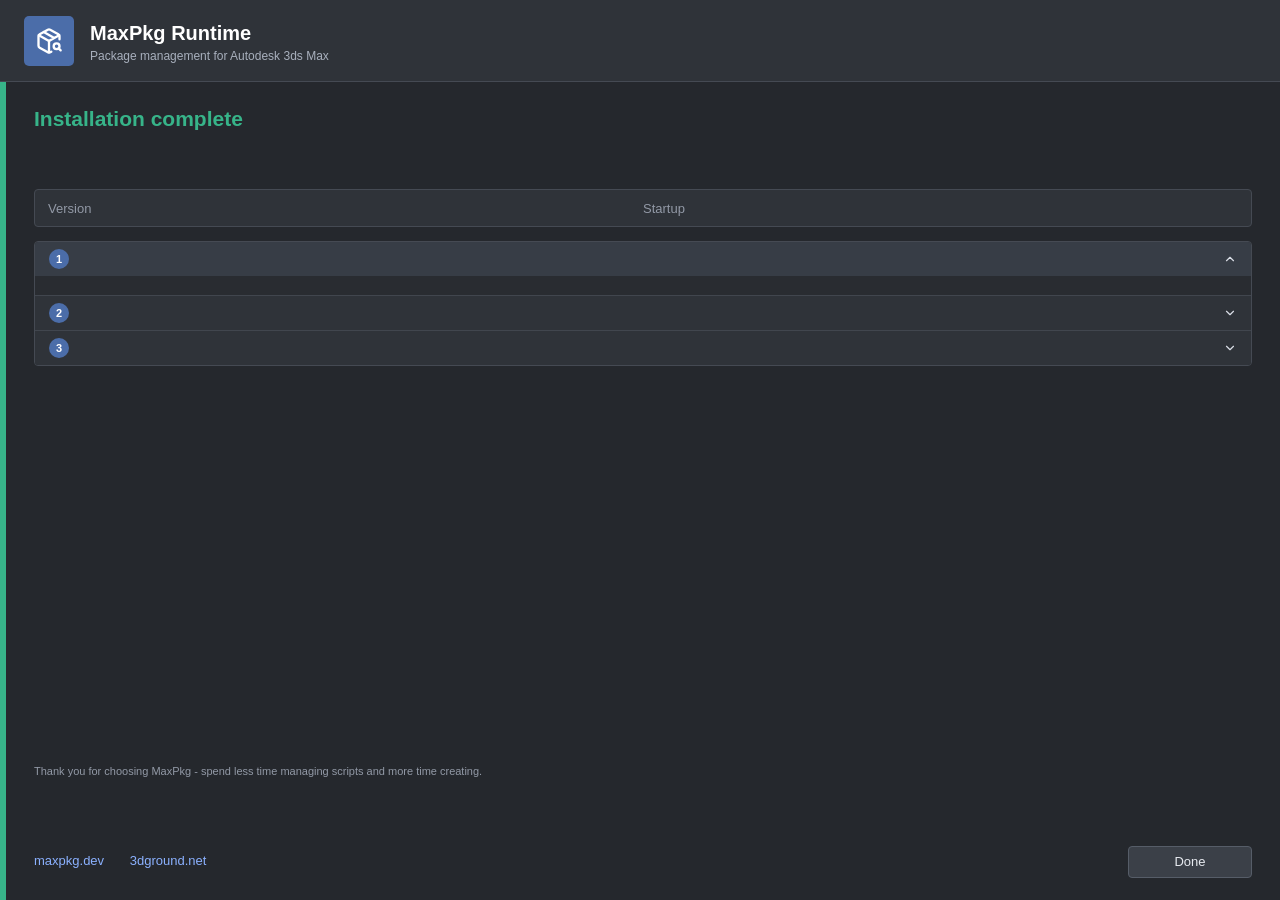
==== ui/common/result-dialog.html @ f8d1f2af "1.0.1" ====
<!doctype html>
<html>
<head>
    <meta http-equiv="X-UA-Compatible" content="IE=9">
    <meta charset="utf-8">
    <title>MaxPkg Runtime</title>
    <link rel="stylesheet" href="css/variables.css">
    <link rel="stylesheet" href="css/layout.css">
    <link rel="stylesheet" href="css/typography.css">
    <link rel="stylesheet" href="css/buttons.css">
    <link rel="stylesheet" href="result-dialog.css">
</head>
<body id="resultBody" class="result-body status-success">
    <div class="result-shell">
        <div class="result-header clearfix">
            <div class="result-logo">
                <img src="icons/maxpkg-logo.svg" alt="MaxPkg">
            </div>
            <div class="result-brand">
                <strong>MaxPkg Runtime</strong>
                <span>Package management for Autodesk 3ds Max</span>
            </div>
        </div>

        <div class="result-content">
            <div class="result-accent"></div>
            <h1 id="resultHeading">Installation complete</h1>
            <p id="resultSummary" class="result-summary"></p>

            <div class="result-meta clearfix">
                <div class="result-meta-entry">
                    <span>Version</span>
                    <strong id="versionText"></strong>
                </div>
                <div class="result-meta-entry">
                    <span>Startup</span>
                    <strong id="startupText"></strong>
                </div>
            </div>

            <div class="result-guide">
                <h2 id="guideTitle"></h2>
                <div class="quick-guide">
                    <div class="quick-guide-entry is-expanded">
                        <button class="quick-guide-toggle is-active" type="button" data-guide-toggle="guideStepOne" aria-expanded="true">
                            <span class="quick-guide-number">1</span>
                            <strong id="guideStepOneTitle"></strong>
                            <img src="icons/chevron-down.svg" alt="">
                        </button>
                        <div id="guideStepOne" class="quick-guide-panel">
                            <p id="guideStepOneContent"></p>
                        </div>
                    </div>
                    <div class="quick-guide-entry">
                        <button class="quick-guide-toggle" type="button" data-guide-toggle="guideStepTwo" aria-expanded="false">
                            <span class="quick-guide-number">2</span>
                            <strong id="guideStepTwoTitle"></strong>
                            <img src="icons/chevron-down.svg" alt="">
                        </button>
                        <div id="guideStepTwo" class="quick-guide-panel is-hidden">
                            <p id="guideStepTwoContent"></p>
                        </div>
                    </div>
                    <div class="quick-guide-entry">
                        <button class="quick-guide-toggle" type="button" data-guide-toggle="guideStepThree" aria-expanded="false">
                            <span class="quick-guide-number">3</span>
                            <strong id="guideStepThreeTitle"></strong>
                            <img src="icons/chevron-down.svg" alt="">
                        </button>
                        <div id="guideStepThree" class="quick-guide-panel is-hidden">
                            <p id="guideStepThreeContent"></p>
                        </div>
                    </div>
                </div>
            </div>

            <div class="result-gratitude">
                Thank you for choosing MaxPkg - spend less time managing scripts and more time creating.
            </div>

            <div class="result-footer clearfix">
                <div class="result-links">
                    <a href="https://maxpkg.dev">maxpkg.dev</a>
                    <a href="https://3dground.net">3dground.net</a>
                </div>
                <div class="result-actions">
                    <a id="primaryAction" class="button button-primary is-hidden" href="maxpkg://result/primary"></a>
                    <a class="button" href="maxpkg://result/done">Done</a>
                </div>
            </div>
        </div>
    </div>
    <script src="result-dialog.js"></script>
</body>
</html>
---- ui/common/css/variables.css ----
/* IE9 has no CSS custom properties. Theme values live in this shared file. */
html,
body {
    background: #25282d;
    color: #d9dde5;
}

.surface-primary {
    background: #2f3339;
    border-color: #454a53;
}

.surface-secondary {
    background: #292c31;
    border-color: #3c4149;
}

.text-muted {
    color: #9299a6;
}

.text-accent {
    color: #8bb1ff;
}

.text-success {
    color: #7dcf91;
}

.text-warning {
    color: #e3b56d;
}

.text-danger {
    color: #ef8585;
}
---- ui/common/css/layout.css ----
html,
body {
    width: 100%;
    height: 100%;
    margin: 0;
    padding: 0;
    overflow: hidden;
}

* {
    box-sizing: border-box;
}

img {
    border: 0;
}

button,
a,
label,
input[type="checkbox"],
input[type="radio"],
[role="button"],
.html-select,
.context-menu {
    -webkit-user-select: none;
    -moz-user-select: none;
    -ms-user-select: none;
    user-select: none;
}

.clearfix:after {
    display: block;
    clear: both;
    content: "";
}

.is-hidden {
    display: none !important;
}

.scroll-region {
    overflow-x: hidden;
    overflow-y: auto;
}
---- ui/common/css/typography.css ----
html,
body,
button,
input,
select,
textarea {
    font-family: "Segoe UI", Arial, sans-serif;
    font-size: 13px;
}

h1,
h2,
h3,
p {
    margin-top: 0;
}

h1 {
    font-size: 20px;
}

h2 {
    font-size: 18px;
}

h3 {
    font-size: 14px;
}

.ellipsis {
    overflow: hidden;
    white-space: nowrap;
    text-overflow: ellipsis;
}
---- ui/common/css/buttons.css ----
.button,
.icon-button {
    display: inline-block;
    border: 1px solid #565d68;
    border-radius: 4px;
    background: #3b4048;
    color: #e7eaf0;
    text-align: center;
    text-decoration: none;
    vertical-align: middle;
    cursor: pointer;
}

.button {
    min-height: 32px;
    padding: 6px 11px;
    line-height: 18px;
}

.icon-button {
    width: 32px;
    height: 32px;
    padding: 6px;
}

.button + .button,
.button + .icon-button,
.icon-button + .button,
.icon-button + .icon-button {
    margin-left: 12px;
}

.button:hover,
.button:focus,
.icon-button:hover,
.icon-button:focus {
    border-color: #86a7ea;
    background: #4a5e84;
    color: #ffffff;
    outline: none;
}

.button-primary {
    border-color: #6689d2;
    background: #4b6da9;
    color: #ffffff;
}

.button-danger {
    border-color: #9b5555;
    color: #ffc4c4;
}

.button[disabled],
.icon-button[disabled] {
    cursor: default;
    opacity: .5;
}

.icon {
    display: inline-block;
    width: 16px;
    height: 16px;
    margin-right: 5px;
    border: 0;
    vertical-align: -3px;
}

.icon-button .icon {
    margin-right: 0;
}
---- ui/common/result-dialog.css ----
/*
 * Styles the non-modal Runtime result rollout.
 * Copyright (c) 2026 Lukianenko Vasyl
 * https://maxpkg.dev
 * Developed by https://3dground.net (3DGROUND)
 */

.result-body {
    min-width: 620px;
    min-height: 460px;
    background: #25282d;
}

.result-shell {
    position: relative;
    width: 100%;
    height: 100%;
    background: #25282d;
    color: #d9dde5;
}

.result-header {
    height: 82px;
    padding: 16px 24px;
    border-bottom: 1px solid #454a53;
    background: #2f3339;
}

.result-logo {
    float: left;
    width: 50px;
    height: 50px;
    padding: 11px;
    border-radius: 5px;
    background: #4b6da9;
}

.result-logo img {
    width: 28px;
    height: 28px;
}

.result-brand {
    float: left;
    padding: 4px 0 0 16px;
}

.result-brand strong,
.result-brand span {
    display: block;
}

.result-brand strong {
    color: #ffffff;
    font-size: 20px;
    line-height: 27px;
}

.result-brand span {
    color: #a8b0bd;
    font-size: 12px;
    line-height: 18px;
}

.result-content {
    position: absolute;
    top: 82px;
    right: 0;
    bottom: 0;
    left: 0;
    padding: 25px 28px 22px 34px;
}

.result-accent {
    position: absolute;
    top: 0;
    bottom: 0;
    left: 0;
    width: 6px;
    background: #37b489;
}

.status-error .result-accent {
    background: #d45265;
}

.status-removal .result-accent {
    background: #d2747d;
}

.result-content h1 {
    margin-bottom: 8px;
    color: #37b489;
    font-size: 21px;
}

.status-error .result-content h1 {
    color: #ef8585;
}

.status-removal .result-content h1 {
    color: #e08a91;
}

.result-summary {
    height: 38px;
    margin-bottom: 12px;
    color: #e2e6ed;
    font-size: 13px;
    line-height: 19px;
}

.result-meta {
    margin-bottom: 14px;
    padding: 10px 13px;
    border: 1px solid #454a53;
    border-radius: 4px;
    background: #2f3339;
}

.result-meta-entry {
    float: left;
    width: 50%;
}

.result-meta-entry span,
.result-meta-entry strong {
    display: inline-block;
    vertical-align: middle;
}

.result-meta-entry span {
    width: 62px;
    color: #9299a6;
}

.result-meta-entry strong {
    color: #ffffff;
    font-weight: 600;
}

.result-guide {
    height: 184px;
}

.result-guide h2 {
    margin-bottom: 7px;
    color: #ffffff;
    font-size: 15px;
}

.quick-guide {
    border: 1px solid #454a53;
    border-radius: 4px;
    background: #292c31;
    overflow: hidden;
}

.quick-guide-entry + .quick-guide-entry {
    border-top: 1px solid #41464e;
}

.quick-guide-toggle {
    position: relative;
    display: block;
    width: 100%;
    height: 34px;
    padding: 0 38px 0 48px;
    border: 0;
    background: #2f3339;
    color: #d9dde5;
    font-family: "Segoe UI", Arial, sans-serif;
    font-size: 13px;
    line-height: 34px;
    text-align: left;
    cursor: pointer;
}

.quick-guide-toggle:hover,
.quick-guide-toggle:focus,
.quick-guide-toggle.is-active {
    background: #373d46;
    color: #ffffff;
    outline: none;
}

.quick-guide-number {
    position: absolute;
    top: 7px;
    left: 14px;
    width: 20px;
    height: 20px;
    border-radius: 10px;
    background: #4b6da9;
    color: #ffffff;
    font-size: 11px;
    font-weight: 600;
    line-height: 20px;
    text-align: center;
}

.quick-guide-toggle img {
    position: absolute;
    top: 10px;
    right: 14px;
    width: 14px;
    height: 14px;
    border: 0;
}

.quick-guide-toggle.is-active img {
    -ms-transform: rotate(180deg);
    transform: rotate(180deg);
}

.quick-guide-panel {
    padding: 9px 14px 10px 48px;
    background: #292c31;
}

.quick-guide-panel p {
    margin: 0;
    color: #bfc6d2;
    font-size: 12px;
    line-height: 17px;
}

.result-gratitude {
    position: absolute;
    right: 28px;
    bottom: 120px;
    left: 34px;
    overflow: hidden;
    color: #9299a6;
    font-size: 11px;
    line-height: 17px;
    white-space: nowrap;
    text-overflow: ellipsis;
}

.result-footer {
    position: absolute;
    right: 28px;
    bottom: 22px;
    left: 34px;
}

.result-links {
    float: left;
    padding-top: 7px;
}

.result-links a {
    margin-right: 22px;
    color: #8bb1ff;
    text-decoration: none;
}

.result-links a:hover,
.result-links a:focus {
    color: #ffffff;
    text-decoration: underline;
}

.result-actions {
    float: right;
    white-space: nowrap;
}

.result-actions .button {
    min-width: 124px;
}
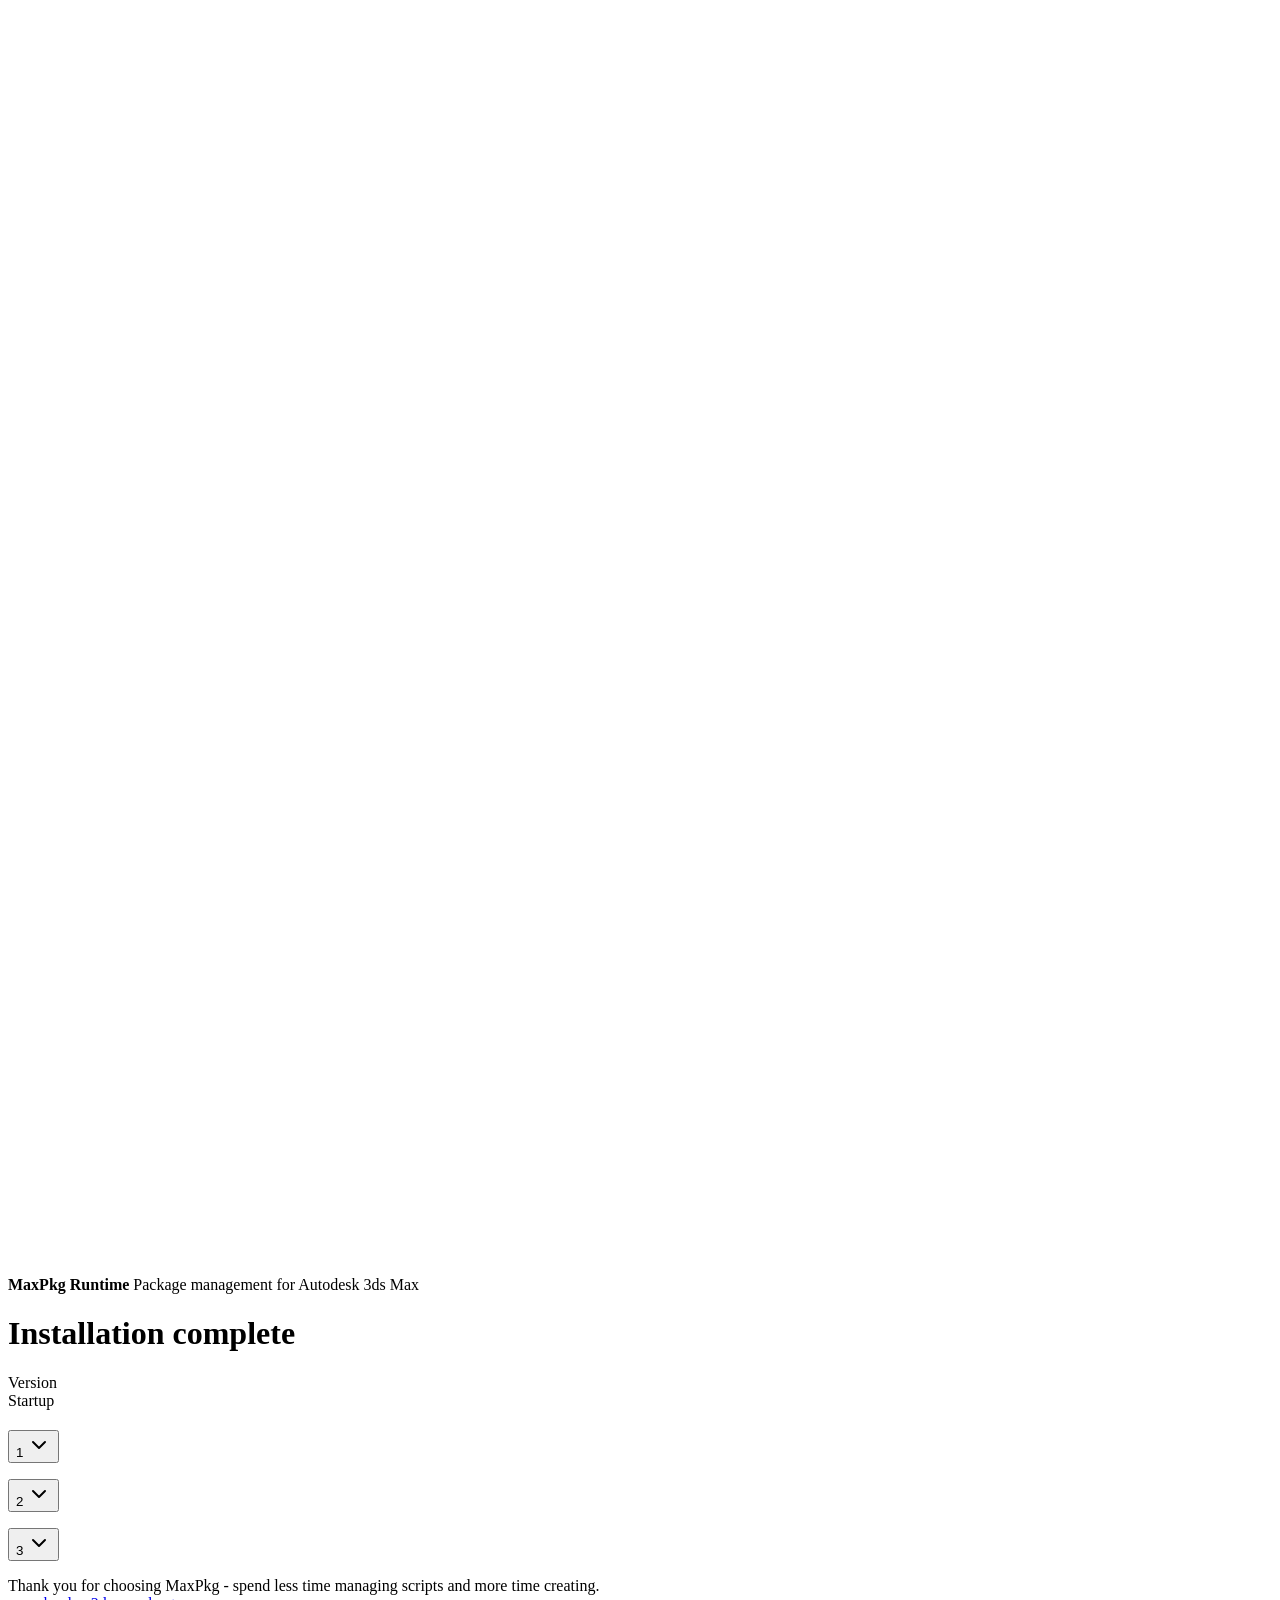
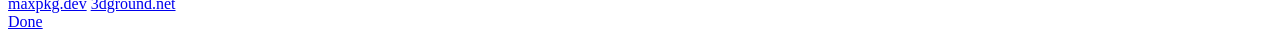
==== commit bf0ff6a8: "Themes" ====
--- a/ui/common/result-dialog.html
+++ b/ui/common/result-dialog.html
@@ -4,11 +4,7 @@
     <meta http-equiv="X-UA-Compatible" content="IE=9">
     <meta charset="utf-8">
     <title>MaxPkg Runtime</title>
-    <link rel="stylesheet" href="css/variables.css">
-    <link rel="stylesheet" href="css/layout.css">
-    <link rel="stylesheet" href="css/typography.css">
-    <link rel="stylesheet" href="css/buttons.css">
-    <link rel="stylesheet" href="result-dialog.css">
+    <link rel="stylesheet" href="theme.css">
 </head>
 <body id="resultBody" class="result-body status-success">
     <div class="result-shell">
